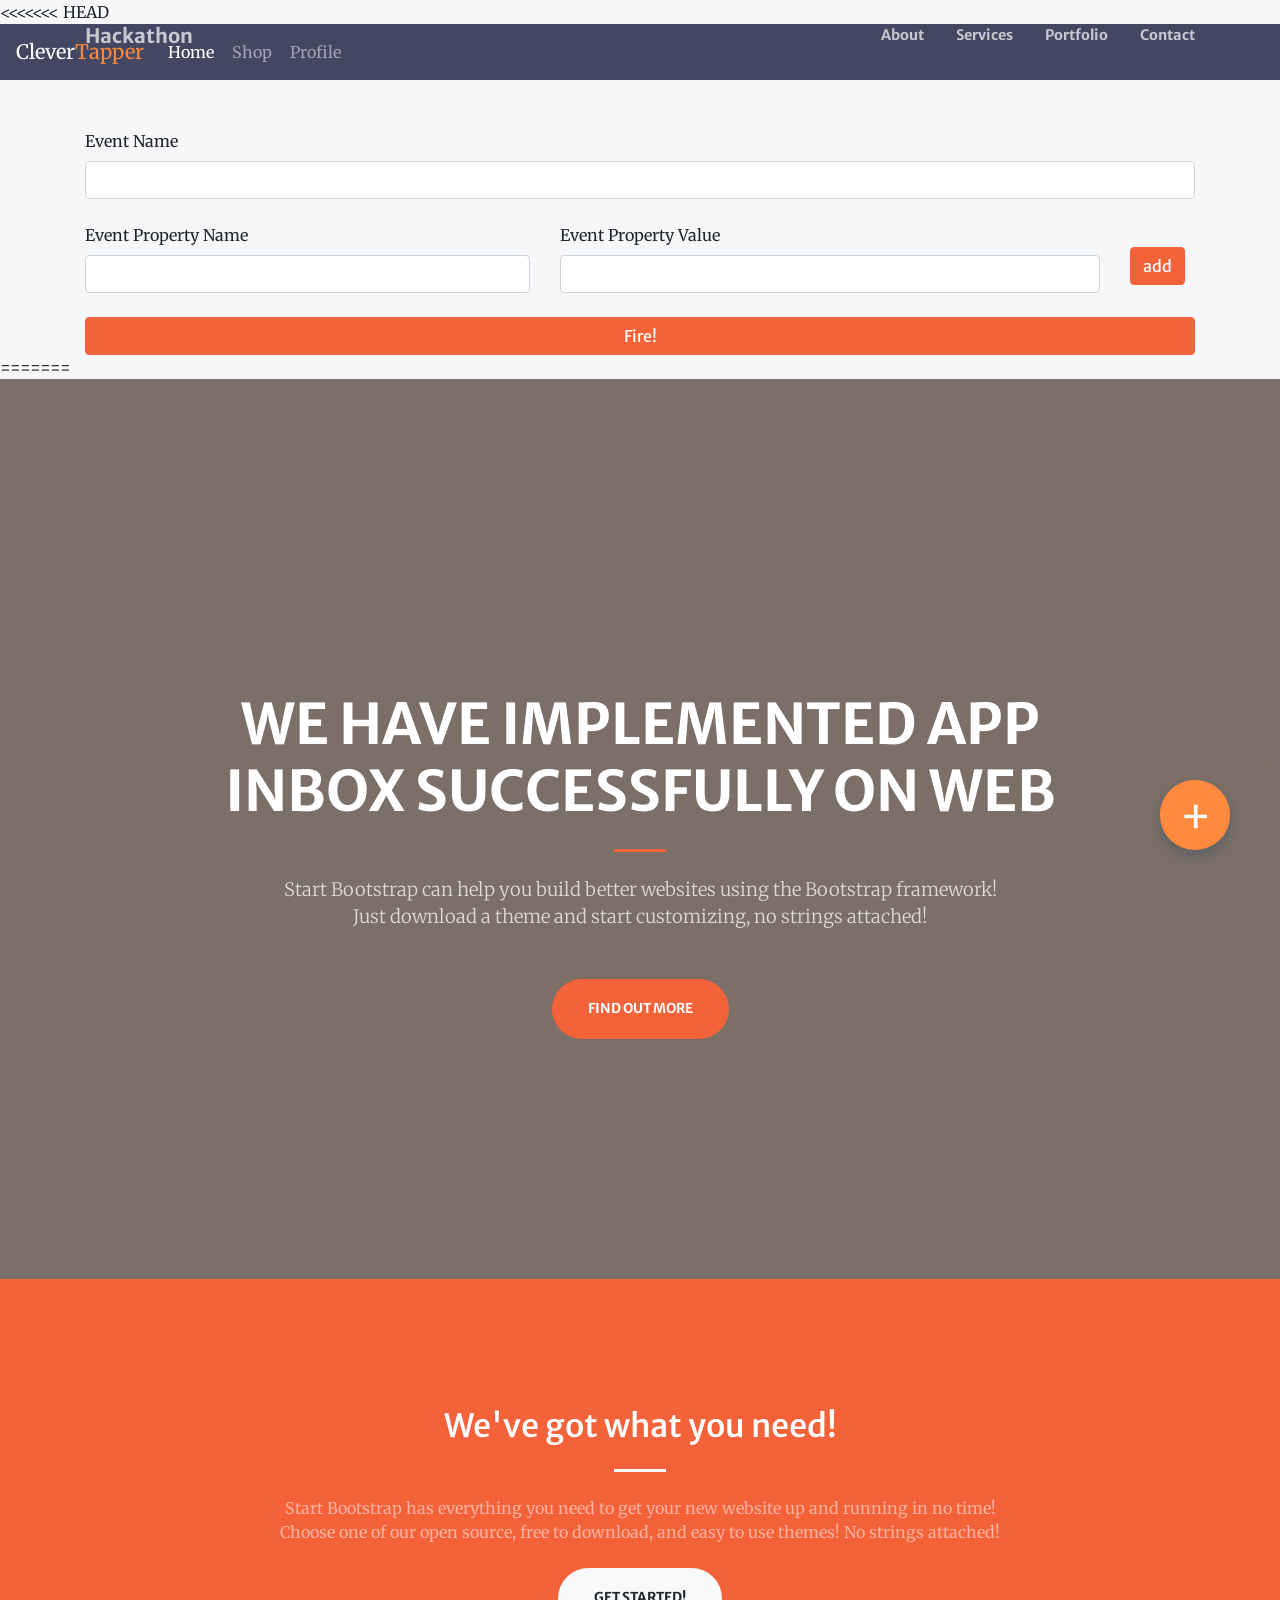
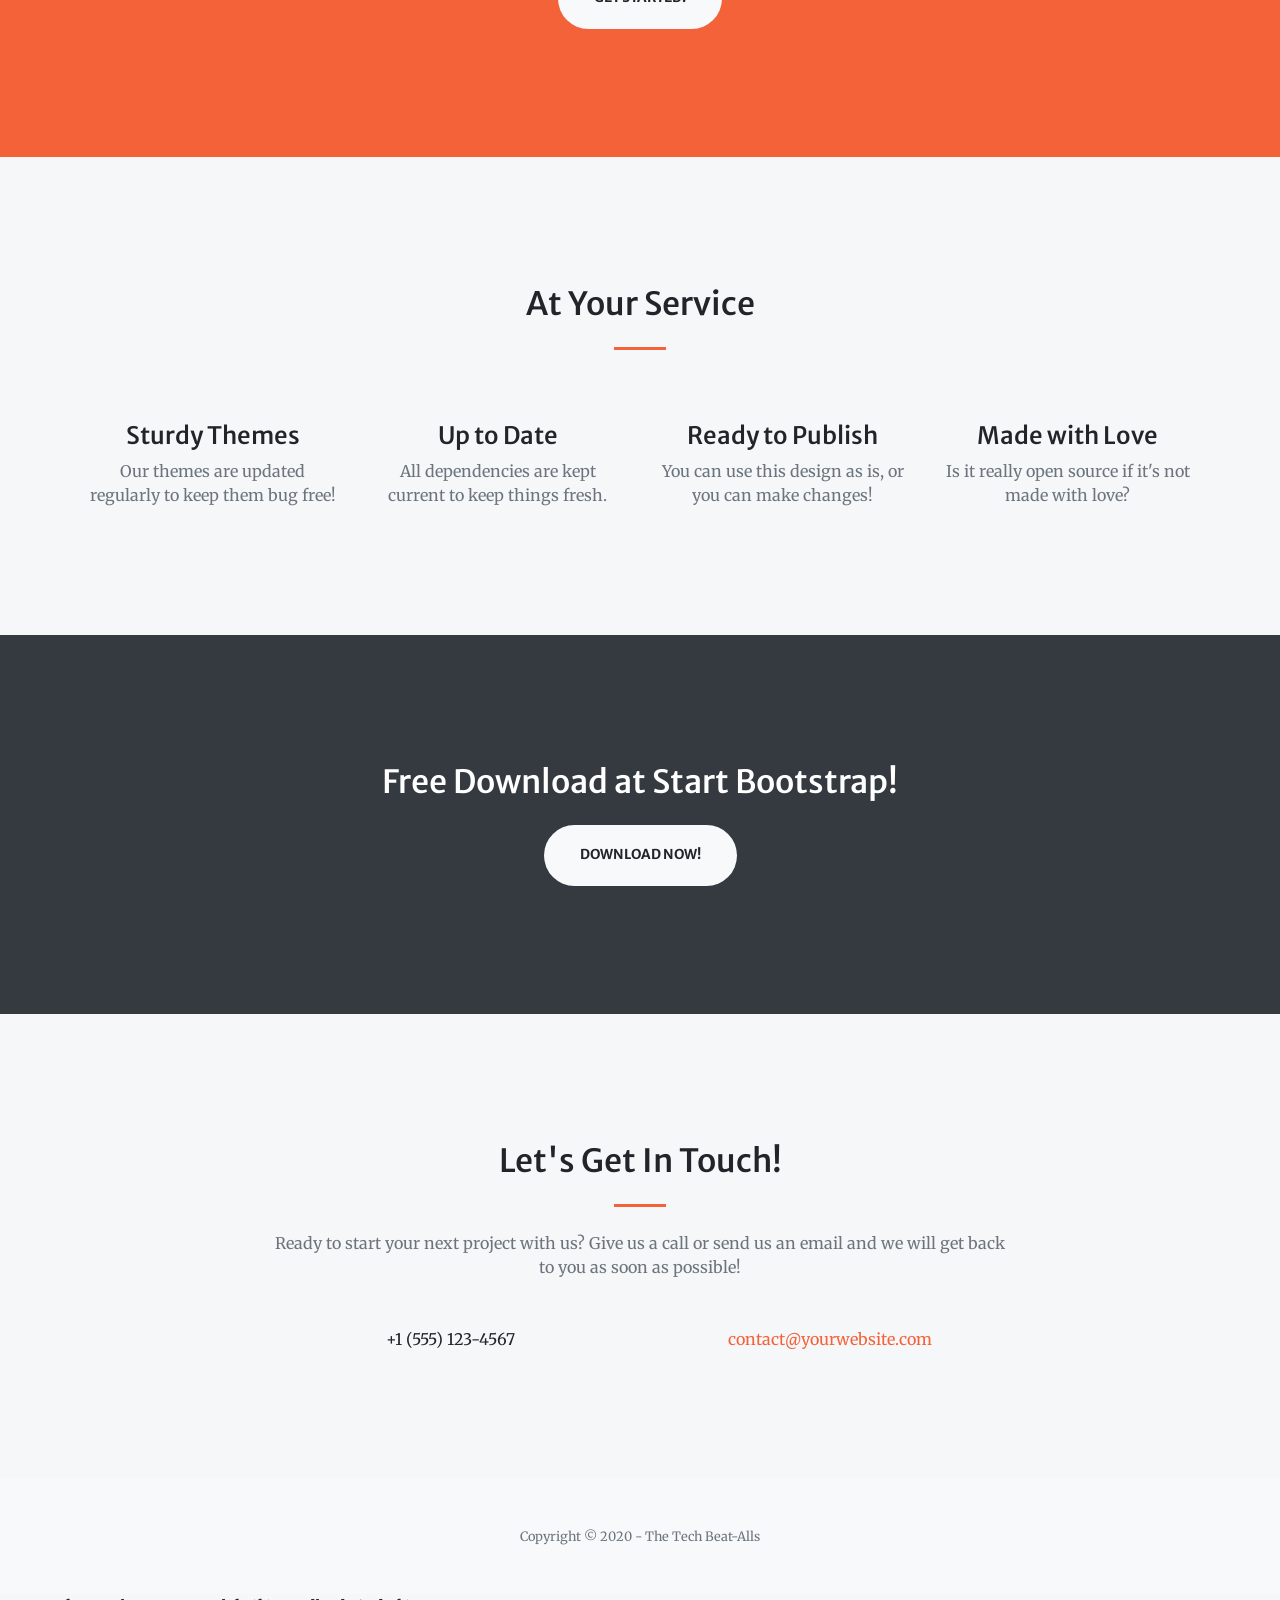
==== index.html @ 997455df "Merge branch 'master' of https://github.com/sharokhCT/CT-Web-App-Inbox-Hackathon # Conflicts: #	inde" ====
<<<<<<< HEAD
<html>
	<head>
		<title>CT-Web-App-Inbox-Hackathon</title>
		<link rel="shortcut icon" href="https://d35fo82fjcw0y8.cloudfront.net/2018/03/01014752/favicon.png?v=0">
		
		<!-- Required meta tags -->
		<meta charset="utf-8">
		<meta name="viewport" content="width=device-width, initial-scale=1, shrink-to-fit=no">

		<!-- Bootstrap -->
		<link rel="stylesheet" href="https://stackpath.bootstrapcdn.com/bootstrap/4.4.1/css/bootstrap.min.css" integrity="sha384-Vkoo8x4CGsO3+Hhxv8T/Q5PaXtkKtu6ug5TOeNV6gBiFeWPGFN9MuhOf23Q9Ifjh" crossorigin="anonymous">

		<!-- Custom CSS -->
		<link rel="stylesheet" href="web_inbox_style.css">

		<!-- CleverTap -->
		<script type="text/javascript">
			 var clevertap = {event:[], profile:[], account:[], onUserLogin:[], notifications:[], privacy:[]};
			// replace with the CLEVERTAP_ACCOUNT_ID with the actual ACCOUNT ID value from your Dashboard -> Settings page
			clevertap.account.push({"id": "TEST-846-KWR-455Z"});
			clevertap.privacy.push({optOut: false}); //set the flag to true, if the user of the device opts out of sharing their data
			clevertap.privacy.push({useIP: true}); //set the flag to true, if the user agrees to share their IP data
			(function () {
				 var wzrk = document.createElement('script');
				 wzrk.type = 'text/javascript';
				 wzrk.async = true;
				 wzrk.src = 'https://sharokhct.github.io/CT-Web-Integration/a.js';
				 var s = document.getElementsByTagName('script')[0];
				 s.parentNode.insertBefore(wzrk, s);
			})();
		</script>

		<script src="https://kit.fontawesome.com/eb0c139602.js" crossorigin="anonymous"></script>
		<script src="web_inbox.js" type="text/javascript"></script>
	</head>

	<body style="background-color: #f6f7f9; transition: background-color .5s;">
		<div id="mySidenav" class="sidenav">
	  		<a href="javascript:void(0)" class="closebtn" onclick="closeNav()">&times;</a>
			<ul class="nav nav-tabs" id="myTab" role="tablist">
		  		<li class="nav-item">
		    		<a class="nav-link active" id="all-tab" data-toggle="tab" href="#all" role="tab" aria-controls="all" aria-selected="true">All</a>
		  		</li>
		  		<li class="nav-item">
		    		<a class="nav-link" id="promotions-tab" data-toggle="tab" href="#promotions" role="tab" aria-controls="promotions" aria-selected="false">Promotions</a>
		  		</li>
		  		<li class="nav-item">
		    		<a class="nav-link" id="offers-tab" data-toggle="tab" href="#offers" role="tab" aria-controls="offers" aria-selected="false">Offers</a>
		  		</li>
			</ul>

			<div class="tab-content" id="myTabContent">
			  <div class="tab-pane fade show active" id="all" role="tabpanel" aria-labelledby="all-tab">
		  		<h1>All</h1>
			  </div>
			  <div class="tab-pane fade" id="promotions" role="tabpanel" aria-labelledby="profile-tab">
			  	<h1>Promotions</h1>
			  </div>
			  <div class="tab-pane fade" id="offers" role="tabpanel" aria-labelledby="offers-tab">
			  	<h1>Offers</h1>
			  </div>
			</div>
		</div>

		<nav class="navbar navbar-expand-lg navbar-dark" style="background-color: #434761 !important;">
			<a class="navbar-brand" href="#"><span style="color:white;">Clever</span><span style="color:#ff893c;">Tapper</span></a>
			<button class="navbar-toggler" type="button" data-toggle="collapse" data-target="#navbarTogglerDemo02" aria-controls="navbarTogglerDemo02" aria-expanded="false" aria-label="Toggle navigation">
				<span class="navbar-toggler-icon"></span>
			</button>
			
			<div class="collapse navbar-collapse" id="navbarTogglerDemo02">
				<ul class="navbar-nav mr-auto mt-2 mt-lg-0">
					<li class="nav-item active">
						<a class="nav-link" href="#">Home <span class="sr-only">(current)</span></a>
					</li>
					<li class="nav-item">
						<a class="nav-link" href="shop.html">Shop</a>
					</li>
					<li class="nav-item">
						<a class="nav-link" href="profile.html">Profile</a>
					</li>
				</ul>
				<div class="my-2 my-lg-0">
					<a href="https://clevertap.com" target="_blank" style="text-decoration: none; color: white;"><i class="fas fa-external-link-alt"></i></a>
				</div>
			</div>
		</nav>
		<div class="container" style="margin-top: 25px">
			<div id="message"></div>
			<div class="row">
				<div class="col-md-12 mt-4">
					<label for="eventName">Event Name</label>
					<input type="text" class="form-control" id="eventName">
				</div>
			</div>
				<div id="customEventProps">
					<div class="row" id="customEventProp0">
						<div class="col-md-5 mt-4">
							<label for="eventPropertyName">Event Property Name</label>
							<input type="text" class="form-control" id="eventPropertyName0">
						</div>
						<div class="col-md-6 mt-4">
							<label for="eventPropertyValue">Event Property Value</label>
							<input type="text" class="form-control" id="eventPropertyValue0">
						</div>
						<div class="col-md-1 mt-5">
							<button  class="btn btn-primary" onClick="addCustomEventProperty()">add</button>
						</div>
					</div>
					<script type="text/javascript">
						function addCustomEventProperty() {
							if(document.getElementById("eventPropertyName" + i).value == "" || document.getElementById("eventPropertyValue" + i).value == "") {
								document.getElementById("message").innerHTML = `
								<div class="alert alert-danger" role="alert">
									Please fill out the previous custom user property first!
								</div>
								`;
								return;
							}
							
							i++;
							document.getElementById("message").innerHTML = "";

							document.getElementById("customEventProps").innerHTML += `
							<div class="row" id="customEventProp` + i + `">
								<div class="col-md-5 mt-4">
									<label for="eventPropertyName">Event Property Name</label>
									<input type="text" class="form-control" id="eventPropertyName` + i + `">
								</div>
								<div class="col-md-6 mt-4">
									<label for="eventPropertyValue">Event Property Value</label>
									<input type="text" class="form-control" id="eventPropertyValue` + i + `">
								</div>
								<div class="col-md-1 mt-5">
									<button  class="btn btn-danger" onClick="removeEventProperty(` + i + `)">remove</button>
								</div>
							</div>
							`;
						}

						function removeEventProperty(index) {
							document.getElementById("customEventProp" + index).remove();
							i--;
						}
					</script>
				</div>
				<div class="row">
					<div class="col-md-12 mt-4">
						<button  class="btn btn-primary btn-block" onClick="fireEvent()">Fire!</button>
					</div>
				</div>

				<script type="text/javascript">
					function fireEvent() {
						var eventName = document.getElementById("eventName").value;
						var eventPropertyName = document.getElementById("eventPropertyName").value;
						var eventPropertyValue = document.getElementById("eventPropertyValue").value;

						var eventProps = {};
						eventProps[eventPropertyName] = eventPropertyValue;
						clevertap.event.push(eventName, eventProps);
					}
				</script>
		</div>

		<div class="fab" onclick="openNav()"> + </div>

		<script>
			function openNav() {
		  		document.getElementById("mySidenav").style.width = "500px";
	  			document.body.style.backgroundColor = "rgba(0,0,0,0.4)";
			}

			function closeNav() {
		  		document.getElementById("mySidenav").style.width = "0";
		  		document.body.style.backgroundColor = "#f6f7f9";
			}
		</script>

		<script src="https://code.jquery.com/jquery-3.4.1.slim.min.js" integrity="sha384-J6qa4849blE2+poT4WnyKhv5vZF5SrPo0iEjwBvKU7imGFAV0wwj1yYfoRSJoZ+n" crossorigin="anonymous"></script>
		<script src="https://cdn.jsdelivr.net/npm/popper.js@1.16.0/dist/umd/popper.min.js" integrity="sha384-Q6E9RHvbIyZFJoft+2mJbHaEWldlvI9IOYy5n3zV9zzTtmI3UksdQRVvoxMfooAo" crossorigin="anonymous"></script>
		<script src="https://stackpath.bootstrapcdn.com/bootstrap/4.4.1/js/bootstrap.min.js" integrity="sha384-wfSDF2E50Y2D1uUdj0O3uMBJnjuUD4Ih7YwaYd1iqfktj0Uod8GCExl3Og8ifwB6" crossorigin="anonymous"></script>
	</body>
<html>
=======
<!DOCTYPE html>
<html lang="en">
    <head>
        <meta charset="utf-8" />
        <meta name="viewport" content="width=device-width, initial-scale=1, shrink-to-fit=no" />
        <meta name="description" content="" />
        <meta name="author" content="" />
        <title>CT-Web-App-Inbox-Hackathon</title>
        <!-- Favicon-->
        <link rel="icon" type="image/x-icon" href="assets/img/favicon.ico" />
        <!-- Font Awesome icons (free version)-->
        <script src="https://use.fontawesome.com/releases/v5.13.0/js/all.js" crossorigin="anonymous"></script>
        <!-- Google fonts-->
        <link href="https://fonts.googleapis.com/css?family=Merriweather+Sans:400,700" rel="stylesheet" />
        <link href="https://fonts.googleapis.com/css?family=Merriweather:400,300,300italic,400italic,700,700italic" rel="stylesheet" type="text/css" />
        <!-- Third party plugin CSS-->
        <link href="https://cdnjs.cloudflare.com/ajax/libs/magnific-popup.js/1.1.0/magnific-popup.min.css" rel="stylesheet" />
        <!-- Core theme CSS (includes Bootstrap)-->
        <link href="css/styles.css" rel="stylesheet" />
    </head>
    <body id="page-top">
        <!-- App Inbox -->
        <div id="mySidenav" class="sidenav">
            <a href="javascript:void(0)" class="closebtn" onclick="closeNav()">&times;</a>
            <ul class="nav nav-tabs" id="myTab" role="tablist">
                <li class="nav-item">
                    <a class="nav-link active" id="all-tab" data-toggle="tab" href="#all" role="tab" aria-controls="all" aria-selected="true">All</a>
                </li>
                <li class="nav-item">
                    <a class="nav-link" id="promotions-tab" data-toggle="tab" href="#promotions" role="tab" aria-controls="promotions" aria-selected="false">Promotions</a>
                </li>
                <li class="nav-item">
                    <a class="nav-link" id="offers-tab" data-toggle="tab" href="#offers" role="tab" aria-controls="offers" aria-selected="false">Offers</a>
                </li>
            </ul>

            <div class="tab-content" id="myTabContent">
              <div class="tab-pane fade show active" id="all" role="tabpanel" aria-labelledby="all-tab">
                <h1>All</h1>
                <div class="card">
                    <img class="card-img-top" src="https://wallpapercave.com/wp/ppQthYS.jpg" alt="Card image cap">
                    <div class="card-body">
                        <h5 class="card-title">Card title</h5>
                        <p class="card-text">Some quick example text to build on the card title and make up the bulk of the card's content.</p>
                        <a href="#" class="btn btn-primary">Go somewhere</a>
                    </div>
                </div>
              </div>
              <div class="tab-pane fade" id="promotions" role="tabpanel" aria-labelledby="profile-tab">
                <h1>Promotions</h1>
              </div>
              <div class="tab-pane fade" id="offers" role="tabpanel" aria-labelledby="offers-tab">
                <h1>Offers</h1>
              </div>
            </div>
        </div>

        <!-- Navigation -->
        <nav class="navbar navbar-expand-lg navbar-light fixed-top py-3" id="mainNav">
            <div class="container">
                <a class="navbar-brand js-scroll-trigger" href="#page-top">Hackathon</a><button class="navbar-toggler navbar-toggler-right" type="button" data-toggle="collapse" data-target="#navbarResponsive" aria-controls="navbarResponsive" aria-expanded="false" aria-label="Toggle navigation"><span class="navbar-toggler-icon"></span></button>
                <div class="collapse navbar-collapse" id="navbarResponsive">
                    <ul class="navbar-nav ml-auto my-2 my-lg-0">
                        <li class="nav-item"><a class="nav-link js-scroll-trigger" href="#about">About</a></li>
                        <li class="nav-item"><a class="nav-link js-scroll-trigger" href="#services">Services</a></li>
                        <li class="nav-item"><a class="nav-link js-scroll-trigger" href="#portfolio">Portfolio</a></li>
                        <li class="nav-item"><a class="nav-link js-scroll-trigger" href="#contact">Contact</a></li>
                    </ul>
                </div>
            </div>
        </nav>
        <!-- Masthead -->
        <header class="masthead">
            <div class="container h-100">
                <div class="row h-100 align-items-center justify-content-center text-center">
                    <div class="col-lg-10 align-self-end">
                        <h1 class="text-uppercase text-white font-weight-bold">We Have Implemented App Inbox Successfully on Web</h1>
                        <hr class="divider my-4" />
                    </div>
                    <div class="col-lg-8 align-self-baseline">
                        <p class="text-white-75 font-weight-light mb-5">Start Bootstrap can help you build better websites using the Bootstrap framework! Just download a theme and start customizing, no strings attached!</p>
                        <a class="btn btn-primary btn-xl js-scroll-trigger" href="#about">Find Out More</a>
                    </div>
                </div>
            </div>
        </header>
        <!-- About-->
        <section class="page-section bg-primary" id="about">
            <div class="container">
                <div class="row justify-content-center">
                    <div class="col-lg-8 text-center">
                        <h2 class="text-white mt-0">We've got what you need!</h2>
                        <hr class="divider light my-4" />
                        <p class="text-white-50 mb-4">Start Bootstrap has everything you need to get your new website up and running in no time! Choose one of our open source, free to download, and easy to use themes! No strings attached!</p>
                        <a class="btn btn-light btn-xl js-scroll-trigger" href="#services">Get Started!</a>
                    </div>
                </div>
            </div>
        </section>
        <!-- Services-->
        <section class="page-section" id="services">
            <div class="container">
                <h2 class="text-center mt-0">At Your Service</h2>
                <hr class="divider my-4" />
                <div class="row">
                    <div class="col-lg-3 col-md-6 text-center">
                        <div class="mt-5">
                            <i class="fas fa-4x fa-gem text-primary mb-4"></i>
                            <h3 class="h4 mb-2">Sturdy Themes</h3>
                            <p class="text-muted mb-0">Our themes are updated regularly to keep them bug free!</p>
                        </div>
                    </div>
                    <div class="col-lg-3 col-md-6 text-center">
                        <div class="mt-5">
                            <i class="fas fa-4x fa-laptop-code text-primary mb-4"></i>
                            <h3 class="h4 mb-2">Up to Date</h3>
                            <p class="text-muted mb-0">All dependencies are kept current to keep things fresh.</p>
                        </div>
                    </div>
                    <div class="col-lg-3 col-md-6 text-center">
                        <div class="mt-5">
                            <i class="fas fa-4x fa-globe text-primary mb-4"></i>
                            <h3 class="h4 mb-2">Ready to Publish</h3>
                            <p class="text-muted mb-0">You can use this design as is, or you can make changes!</p>
                        </div>
                    </div>
                    <div class="col-lg-3 col-md-6 text-center">
                        <div class="mt-5">
                            <i class="fas fa-4x fa-heart text-primary mb-4"></i>
                            <h3 class="h4 mb-2">Made with Love</h3>
                            <p class="text-muted mb-0">Is it really open source if it's not made with love?</p>
                        </div>
                    </div>
                </div>
            </div>
        </section>
        <!-- Portfolio-->
        <section id="portfolio">
            <div class="container-fluid p-0">
                <div class="row no-gutters">
                    <div class="col-lg-4 col-sm-6">
                        <a class="portfolio-box" href="assets/img/portfolio/fullsize/1.jpg"
                            ><img class="img-fluid" src="assets/img/portfolio/thumbnails/1.jpg" alt="" />
                            <div class="portfolio-box-caption">
                                <div class="project-category text-white-50">Category</div>
                                <div class="project-name">Project Name</div>
                            </div></a
                        >
                    </div>
                    <div class="col-lg-4 col-sm-6">
                        <a class="portfolio-box" href="assets/img/portfolio/fullsize/2.jpg"
                            ><img class="img-fluid" src="assets/img/portfolio/thumbnails/2.jpg" alt="" />
                            <div class="portfolio-box-caption">
                                <div class="project-category text-white-50">Category</div>
                                <div class="project-name">Project Name</div>
                            </div></a
                        >
                    </div>
                    <div class="col-lg-4 col-sm-6">
                        <a class="portfolio-box" href="assets/img/portfolio/fullsize/3.jpg"
                            ><img class="img-fluid" src="assets/img/portfolio/thumbnails/3.jpg" alt="" />
                            <div class="portfolio-box-caption">
                                <div class="project-category text-white-50">Category</div>
                                <div class="project-name">Project Name</div>
                            </div></a
                        >
                    </div>
                    <div class="col-lg-4 col-sm-6">
                        <a class="portfolio-box" href="assets/img/portfolio/fullsize/4.jpg"
                            ><img class="img-fluid" src="assets/img/portfolio/thumbnails/4.jpg" alt="" />
                            <div class="portfolio-box-caption">
                                <div class="project-category text-white-50">Category</div>
                                <div class="project-name">Project Name</div>
                            </div></a
                        >
                    </div>
                    <div class="col-lg-4 col-sm-6">
                        <a class="portfolio-box" href="assets/img/portfolio/fullsize/5.jpg"
                            ><img class="img-fluid" src="assets/img/portfolio/thumbnails/5.jpg" alt="" />
                            <div class="portfolio-box-caption">
                                <div class="project-category text-white-50">Category</div>
                                <div class="project-name">Project Name</div>
                            </div></a
                        >
                    </div>
                    <div class="col-lg-4 col-sm-6">
                        <a class="portfolio-box" href="assets/img/portfolio/fullsize/6.jpg"
                            ><img class="img-fluid" src="assets/img/portfolio/thumbnails/6.jpg" alt="" />
                            <div class="portfolio-box-caption p-3">
                                <div class="project-category text-white-50">Category</div>
                                <div class="project-name">Project Name</div>
                            </div></a
                        >
                    </div>
                </div>
            </div>
        </section>
        <!-- Call to action-->
        <section class="page-section bg-dark text-white">
            <div class="container text-center">
                <h2 class="mb-4">Free Download at Start Bootstrap!</h2>
                <a class="btn btn-light btn-xl" href="https://startbootstrap.com/themes/creative/">Download Now!</a>
            </div>
        </section>
        <!-- Contact-->
        <section class="page-section" id="contact">
            <div class="container">
                <div class="row justify-content-center">
                    <div class="col-lg-8 text-center">
                        <h2 class="mt-0">Let's Get In Touch!</h2>
                        <hr class="divider my-4" />
                        <p class="text-muted mb-5">Ready to start your next project with us? Give us a call or send us an email and we will get back to you as soon as possible!</p>
                    </div>
                </div>
                <div class="row">
                    <div class="col-lg-4 ml-auto text-center mb-5 mb-lg-0">
                        <i class="fas fa-phone fa-3x mb-3 text-muted"></i>
                        <div>+1 (555) 123-4567</div>
                    </div>
                    <div class="col-lg-4 mr-auto text-center">
                        <i class="fas fa-envelope fa-3x mb-3 text-muted"></i
                        ><!-- Make sure to change the email address in BOTH the anchor text and the link target below!--><a class="d-block" href="mailto:contact@yourwebsite.com">contact@yourwebsite.com</a>
                    </div>
                </div>
            </div>
        </section>
        <!-- Footer-->
        <footer class="bg-light py-5">
            <div class="container"><div class="small text-center text-muted">Copyright © 2020 - The Tech Beat-Alls</div></div>
        </footer>

        <!-- FAB Icon -->
        <div class="appInboxFAB" onclick="openNav()"> + </div>

        <!-- Bootstrap core JS-->
        <script src="https://cdnjs.cloudflare.com/ajax/libs/jquery/3.4.1/jquery.min.js"></script>
        <script src="https://stackpath.bootstrapcdn.com/bootstrap/4.4.1/js/bootstrap.bundle.min.js"></script>
        <!-- Third party plugin JS-->
        <script src="https://cdnjs.cloudflare.com/ajax/libs/jquery-easing/1.4.1/jquery.easing.min.js"></script>
        <script src="https://cdnjs.cloudflare.com/ajax/libs/magnific-popup.js/1.1.0/jquery.magnific-popup.min.js"></script>
        <!-- Core theme JS-->
        <script src="js/scripts.js"></script>
    </body>
</html>
>>>>>>> fe19030b7ea171e0ca9bf85f50ec8db9dc64d8f5
---- web_inbox_style.css ----
.sidenav {
    height: 100%;
    width: 0;
    position: fixed;
    z-index: 1;
    top: 0;
    right: 0;
    background-color: #FFF;
    overflow-x: hidden;
    transition: 0.5s;
    padding-top: 60px;
}

.sidenav a {
  padding: 8px 8px 8px 32px;
  text-decoration: none;
   font-size: 25px;
   color: #818181;
   display: block;
   transition: 0.3s;
}

.sidenav a:hover {
color: #f1f1f1;
}

.sidenav .closebtn {
position: absolute;
top: 0;
right: 25px;
font-size: 36px;
margin-left: 50px;
}

.tab-pane {
  padding: 25px;
}

.fab {
  width: 70px;
     height: 70px;
     background-color: #ff893c;
     border-radius: 50%;
     box-shadow: 0 6px 10px 0 #666;
     transition: all 0.1s ease-in-out;
     font-size: 50px;
     color: white;
     text-align: center;
     line-height: 70px;
     position: fixed;
     right: 50px;
     bottom: 50px;
}

.fab:hover {
     box-shadow: 0 6px 14px 0 #666;
     transform: scale(1.05);
}

@media screen and (max-height: 450px) {
.sidenav {padding-top: 15px;}
.sidenav a {font-size: 18px;}
}
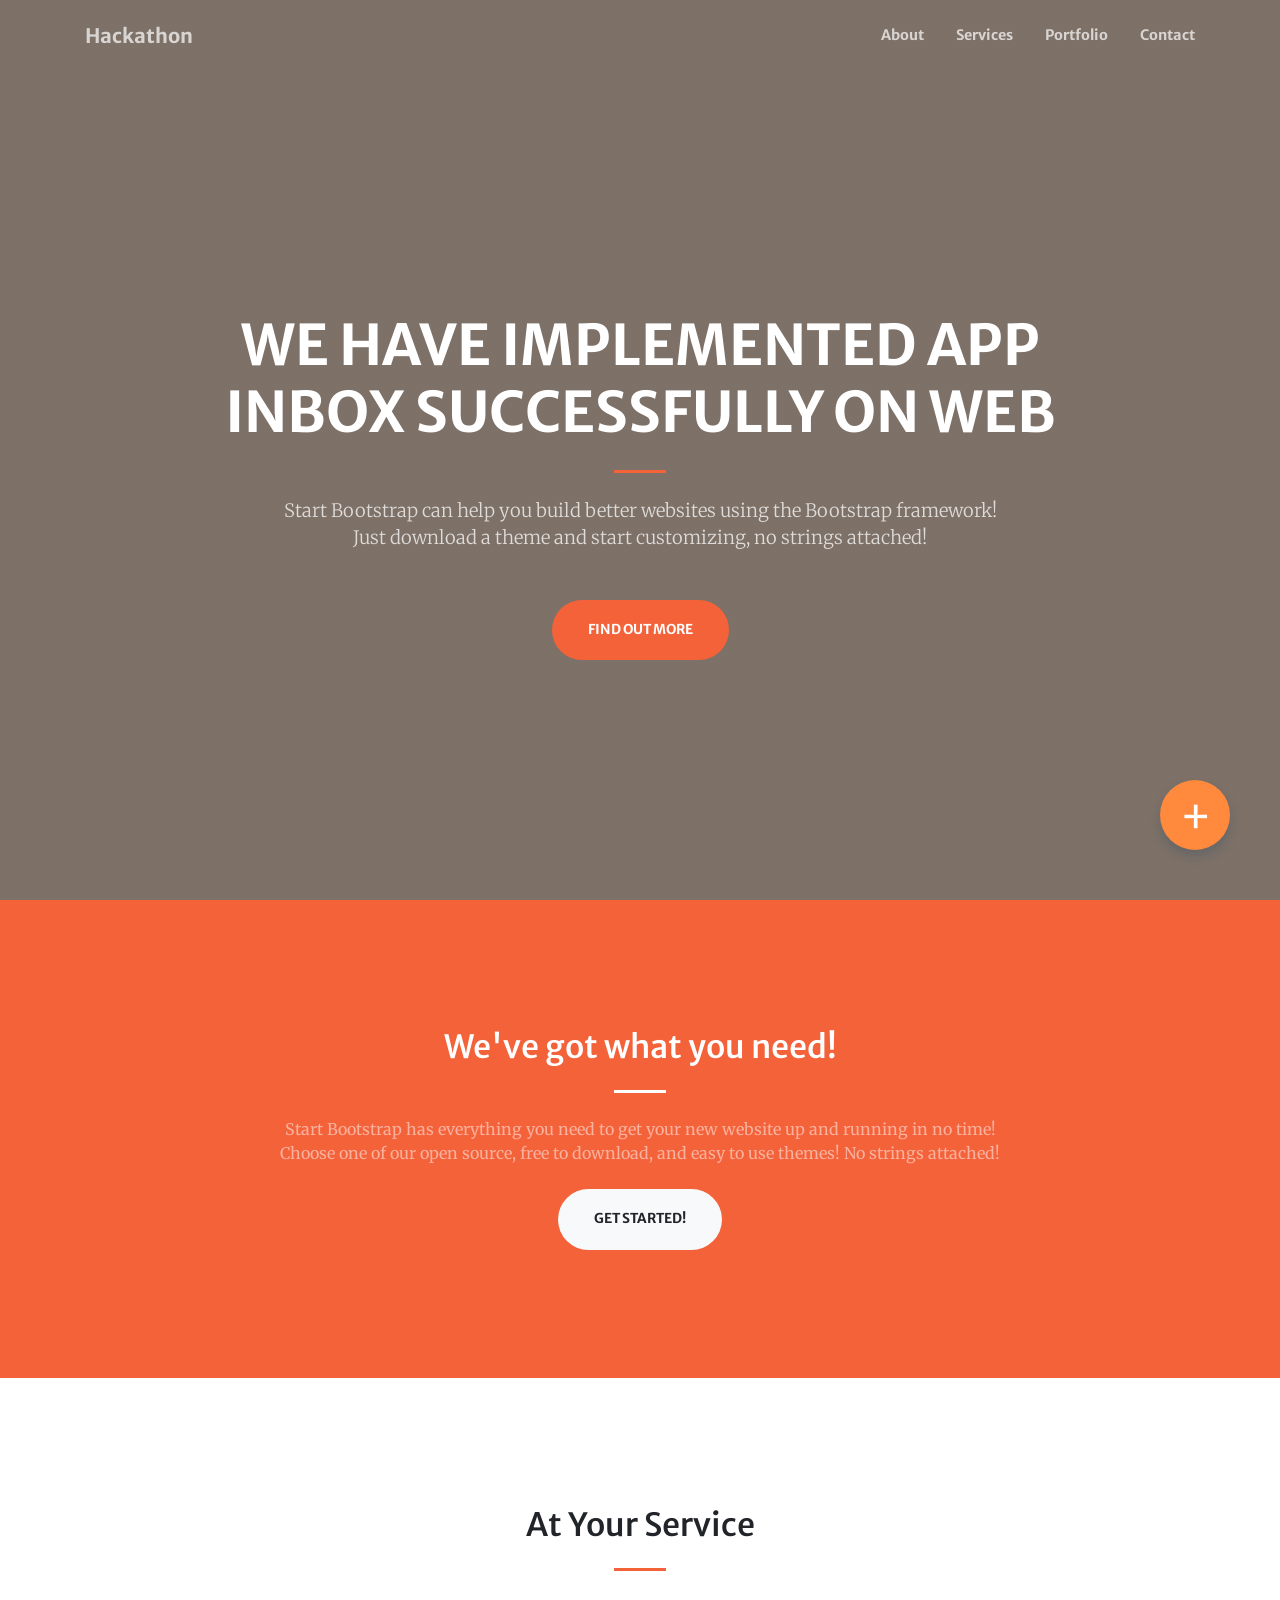
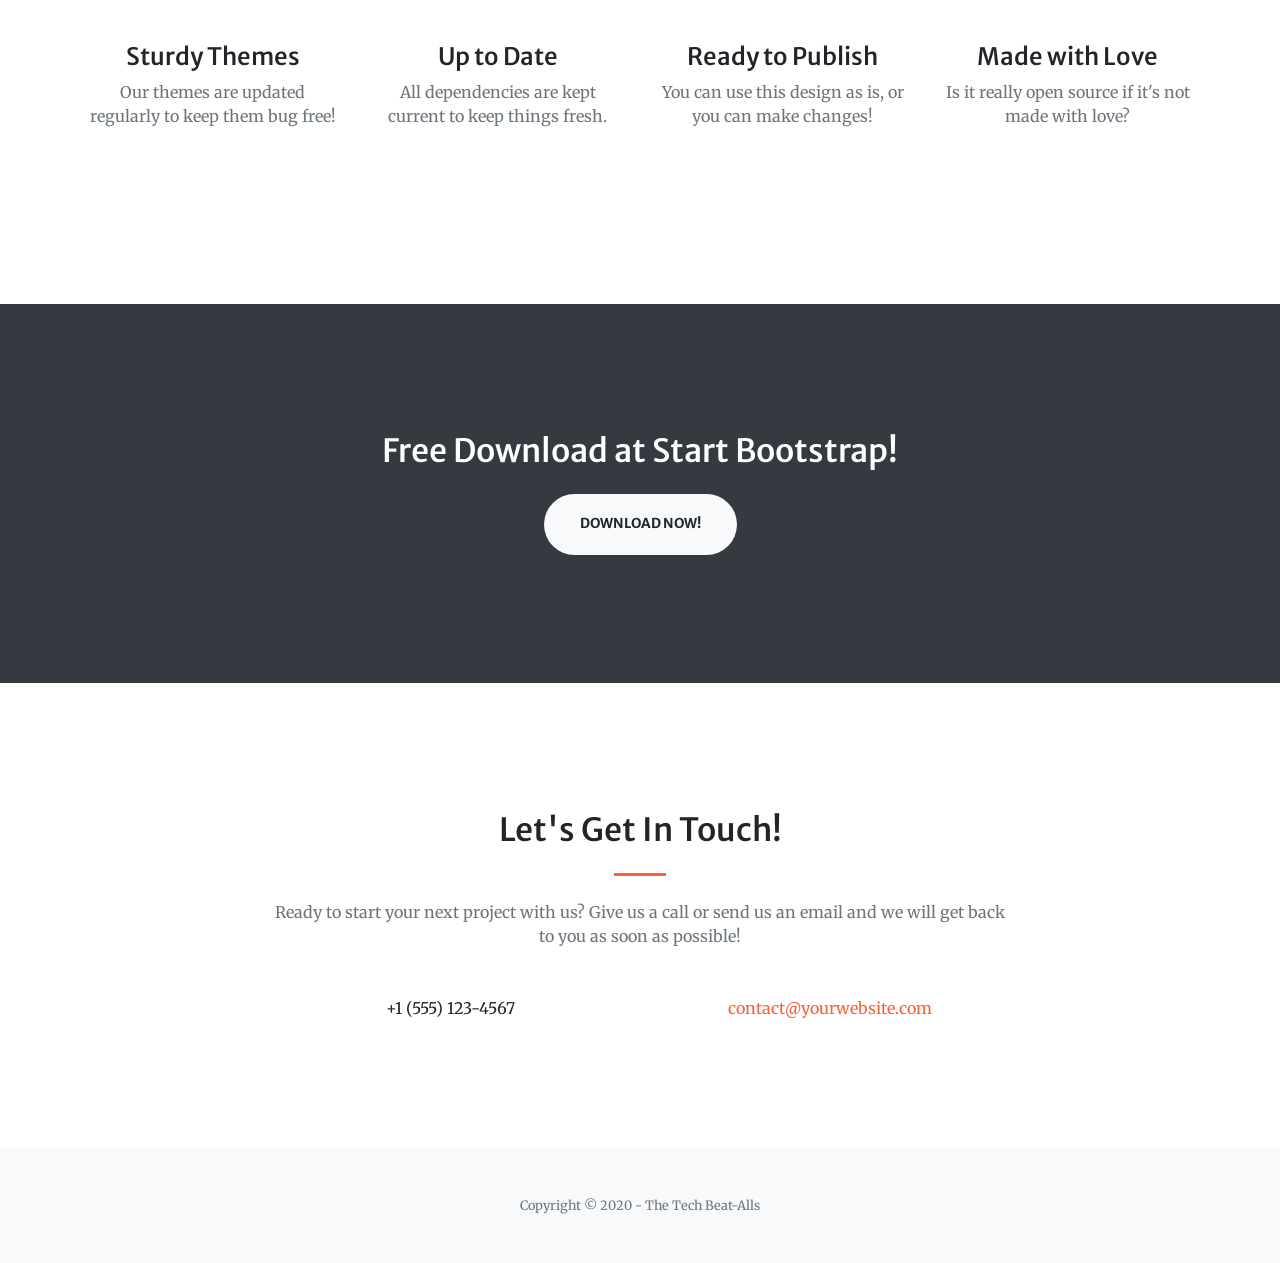
==== commit 14725085: "Add files via upload" ====
--- a/index.html
+++ b/index.html
@@ -1,189 +1,3 @@
-<<<<<<< HEAD
-<html>
-	<head>
-		<title>CT-Web-App-Inbox-Hackathon</title>
-		<link rel="shortcut icon" href="https://d35fo82fjcw0y8.cloudfront.net/2018/03/01014752/favicon.png?v=0">
-		
-		<!-- Required meta tags -->
-		<meta charset="utf-8">
-		<meta name="viewport" content="width=device-width, initial-scale=1, shrink-to-fit=no">
-
-		<!-- Bootstrap -->
-		<link rel="stylesheet" href="https://stackpath.bootstrapcdn.com/bootstrap/4.4.1/css/bootstrap.min.css" integrity="sha384-Vkoo8x4CGsO3+Hhxv8T/Q5PaXtkKtu6ug5TOeNV6gBiFeWPGFN9MuhOf23Q9Ifjh" crossorigin="anonymous">
-
-		<!-- Custom CSS -->
-		<link rel="stylesheet" href="web_inbox_style.css">
-
-		<!-- CleverTap -->
-		<script type="text/javascript">
-			 var clevertap = {event:[], profile:[], account:[], onUserLogin:[], notifications:[], privacy:[]};
-			// replace with the CLEVERTAP_ACCOUNT_ID with the actual ACCOUNT ID value from your Dashboard -> Settings page
-			clevertap.account.push({"id": "TEST-846-KWR-455Z"});
-			clevertap.privacy.push({optOut: false}); //set the flag to true, if the user of the device opts out of sharing their data
-			clevertap.privacy.push({useIP: true}); //set the flag to true, if the user agrees to share their IP data
-			(function () {
-				 var wzrk = document.createElement('script');
-				 wzrk.type = 'text/javascript';
-				 wzrk.async = true;
-				 wzrk.src = 'https://sharokhct.github.io/CT-Web-Integration/a.js';
-				 var s = document.getElementsByTagName('script')[0];
-				 s.parentNode.insertBefore(wzrk, s);
-			})();
-		</script>
-
-		<script src="https://kit.fontawesome.com/eb0c139602.js" crossorigin="anonymous"></script>
-		<script src="web_inbox.js" type="text/javascript"></script>
-	</head>
-
-	<body style="background-color: #f6f7f9; transition: background-color .5s;">
-		<div id="mySidenav" class="sidenav">
-	  		<a href="javascript:void(0)" class="closebtn" onclick="closeNav()">&times;</a>
-			<ul class="nav nav-tabs" id="myTab" role="tablist">
-		  		<li class="nav-item">
-		    		<a class="nav-link active" id="all-tab" data-toggle="tab" href="#all" role="tab" aria-controls="all" aria-selected="true">All</a>
-		  		</li>
-		  		<li class="nav-item">
-		    		<a class="nav-link" id="promotions-tab" data-toggle="tab" href="#promotions" role="tab" aria-controls="promotions" aria-selected="false">Promotions</a>
-		  		</li>
-		  		<li class="nav-item">
-		    		<a class="nav-link" id="offers-tab" data-toggle="tab" href="#offers" role="tab" aria-controls="offers" aria-selected="false">Offers</a>
-		  		</li>
-			</ul>
-
-			<div class="tab-content" id="myTabContent">
-			  <div class="tab-pane fade show active" id="all" role="tabpanel" aria-labelledby="all-tab">
-		  		<h1>All</h1>
-			  </div>
-			  <div class="tab-pane fade" id="promotions" role="tabpanel" aria-labelledby="profile-tab">
-			  	<h1>Promotions</h1>
-			  </div>
-			  <div class="tab-pane fade" id="offers" role="tabpanel" aria-labelledby="offers-tab">
-			  	<h1>Offers</h1>
-			  </div>
-			</div>
-		</div>
-
-		<nav class="navbar navbar-expand-lg navbar-dark" style="background-color: #434761 !important;">
-			<a class="navbar-brand" href="#"><span style="color:white;">Clever</span><span style="color:#ff893c;">Tapper</span></a>
-			<button class="navbar-toggler" type="button" data-toggle="collapse" data-target="#navbarTogglerDemo02" aria-controls="navbarTogglerDemo02" aria-expanded="false" aria-label="Toggle navigation">
-				<span class="navbar-toggler-icon"></span>
-			</button>
-			
-			<div class="collapse navbar-collapse" id="navbarTogglerDemo02">
-				<ul class="navbar-nav mr-auto mt-2 mt-lg-0">
-					<li class="nav-item active">
-						<a class="nav-link" href="#">Home <span class="sr-only">(current)</span></a>
-					</li>
-					<li class="nav-item">
-						<a class="nav-link" href="shop.html">Shop</a>
-					</li>
-					<li class="nav-item">
-						<a class="nav-link" href="profile.html">Profile</a>
-					</li>
-				</ul>
-				<div class="my-2 my-lg-0">
-					<a href="https://clevertap.com" target="_blank" style="text-decoration: none; color: white;"><i class="fas fa-external-link-alt"></i></a>
-				</div>
-			</div>
-		</nav>
-		<div class="container" style="margin-top: 25px">
-			<div id="message"></div>
-			<div class="row">
-				<div class="col-md-12 mt-4">
-					<label for="eventName">Event Name</label>
-					<input type="text" class="form-control" id="eventName">
-				</div>
-			</div>
-				<div id="customEventProps">
-					<div class="row" id="customEventProp0">
-						<div class="col-md-5 mt-4">
-							<label for="eventPropertyName">Event Property Name</label>
-							<input type="text" class="form-control" id="eventPropertyName0">
-						</div>
-						<div class="col-md-6 mt-4">
-							<label for="eventPropertyValue">Event Property Value</label>
-							<input type="text" class="form-control" id="eventPropertyValue0">
-						</div>
-						<div class="col-md-1 mt-5">
-							<button  class="btn btn-primary" onClick="addCustomEventProperty()">add</button>
-						</div>
-					</div>
-					<script type="text/javascript">
-						function addCustomEventProperty() {
-							if(document.getElementById("eventPropertyName" + i).value == "" || document.getElementById("eventPropertyValue" + i).value == "") {
-								document.getElementById("message").innerHTML = `
-								<div class="alert alert-danger" role="alert">
-									Please fill out the previous custom user property first!
-								</div>
-								`;
-								return;
-							}
-							
-							i++;
-							document.getElementById("message").innerHTML = "";
-
-							document.getElementById("customEventProps").innerHTML += `
-							<div class="row" id="customEventProp` + i + `">
-								<div class="col-md-5 mt-4">
-									<label for="eventPropertyName">Event Property Name</label>
-									<input type="text" class="form-control" id="eventPropertyName` + i + `">
-								</div>
-								<div class="col-md-6 mt-4">
-									<label for="eventPropertyValue">Event Property Value</label>
-									<input type="text" class="form-control" id="eventPropertyValue` + i + `">
-								</div>
-								<div class="col-md-1 mt-5">
-									<button  class="btn btn-danger" onClick="removeEventProperty(` + i + `)">remove</button>
-								</div>
-							</div>
-							`;
-						}
-
-						function removeEventProperty(index) {
-							document.getElementById("customEventProp" + index).remove();
-							i--;
-						}
-					</script>
-				</div>
-				<div class="row">
-					<div class="col-md-12 mt-4">
-						<button  class="btn btn-primary btn-block" onClick="fireEvent()">Fire!</button>
-					</div>
-				</div>
-
-				<script type="text/javascript">
-					function fireEvent() {
-						var eventName = document.getElementById("eventName").value;
-						var eventPropertyName = document.getElementById("eventPropertyName").value;
-						var eventPropertyValue = document.getElementById("eventPropertyValue").value;
-
-						var eventProps = {};
-						eventProps[eventPropertyName] = eventPropertyValue;
-						clevertap.event.push(eventName, eventProps);
-					}
-				</script>
-		</div>
-
-		<div class="fab" onclick="openNav()"> + </div>
-
-		<script>
-			function openNav() {
-		  		document.getElementById("mySidenav").style.width = "500px";
-	  			document.body.style.backgroundColor = "rgba(0,0,0,0.4)";
-			}
-
-			function closeNav() {
-		  		document.getElementById("mySidenav").style.width = "0";
-		  		document.body.style.backgroundColor = "#f6f7f9";
-			}
-		</script>
-
-		<script src="https://code.jquery.com/jquery-3.4.1.slim.min.js" integrity="sha384-J6qa4849blE2+poT4WnyKhv5vZF5SrPo0iEjwBvKU7imGFAV0wwj1yYfoRSJoZ+n" crossorigin="anonymous"></script>
-		<script src="https://cdn.jsdelivr.net/npm/popper.js@1.16.0/dist/umd/popper.min.js" integrity="sha384-Q6E9RHvbIyZFJoft+2mJbHaEWldlvI9IOYy5n3zV9zzTtmI3UksdQRVvoxMfooAo" crossorigin="anonymous"></script>
-		<script src="https://stackpath.bootstrapcdn.com/bootstrap/4.4.1/js/bootstrap.min.js" integrity="sha384-wfSDF2E50Y2D1uUdj0O3uMBJnjuUD4Ih7YwaYd1iqfktj0Uod8GCExl3Og8ifwB6" crossorigin="anonymous"></script>
-	</body>
-<html>
-=======
 <!DOCTYPE html>
 <html lang="en">
     <head>
@@ -223,6 +37,7 @@
             <div class="tab-content" id="myTabContent">
               <div class="tab-pane fade show active" id="all" role="tabpanel" aria-labelledby="all-tab">
                 <h1>All</h1>
+
                 <div class="card">
                     <img class="card-img-top" src="https://wallpapercave.com/wp/ppQthYS.jpg" alt="Card image cap">
                     <div class="card-body">
@@ -231,6 +46,16 @@
                         <a href="#" class="btn btn-primary">Go somewhere</a>
                     </div>
                 </div>
+
+                <div class="card">
+                    <img class="card-img-top" src="https://wallpapercave.com/wp/ppQthYS.jpg" alt="Card image cap">
+                    <div class="card-body">
+                        <h5 class="card-title">Card title</h5>
+                        <p class="card-text">Some quick example text to build on the card title and make up the bulk of the card's content.</p>
+                        <a href="#" class="btn btn-primary">Go somewhere</a>
+                    </div>
+                </div>
+
               </div>
               <div class="tab-pane fade" id="promotions" role="tabpanel" aria-labelledby="profile-tab">
                 <h1>Promotions</h1>
@@ -428,4 +253,3 @@
         <script src="js/scripts.js"></script>
     </body>
 </html>
->>>>>>> fe19030b7ea171e0ca9bf85f50ec8db9dc64d8f5
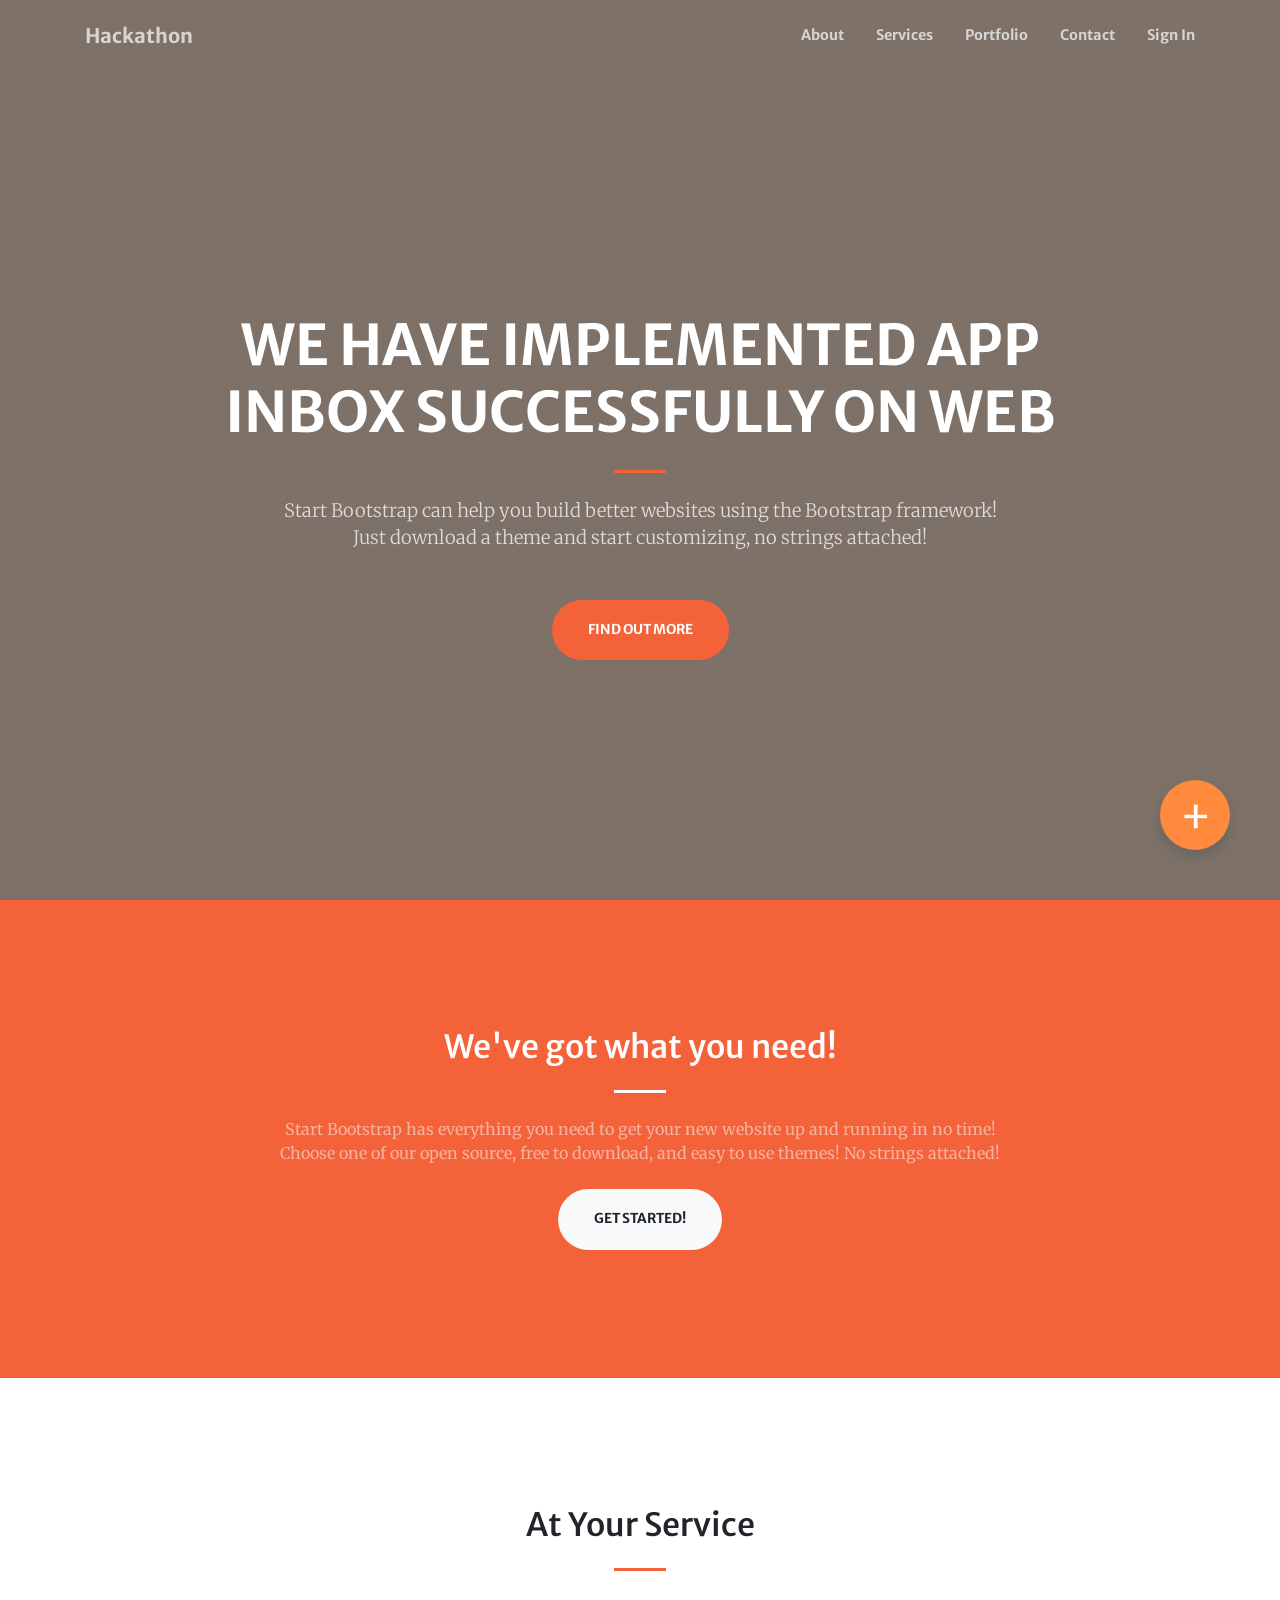
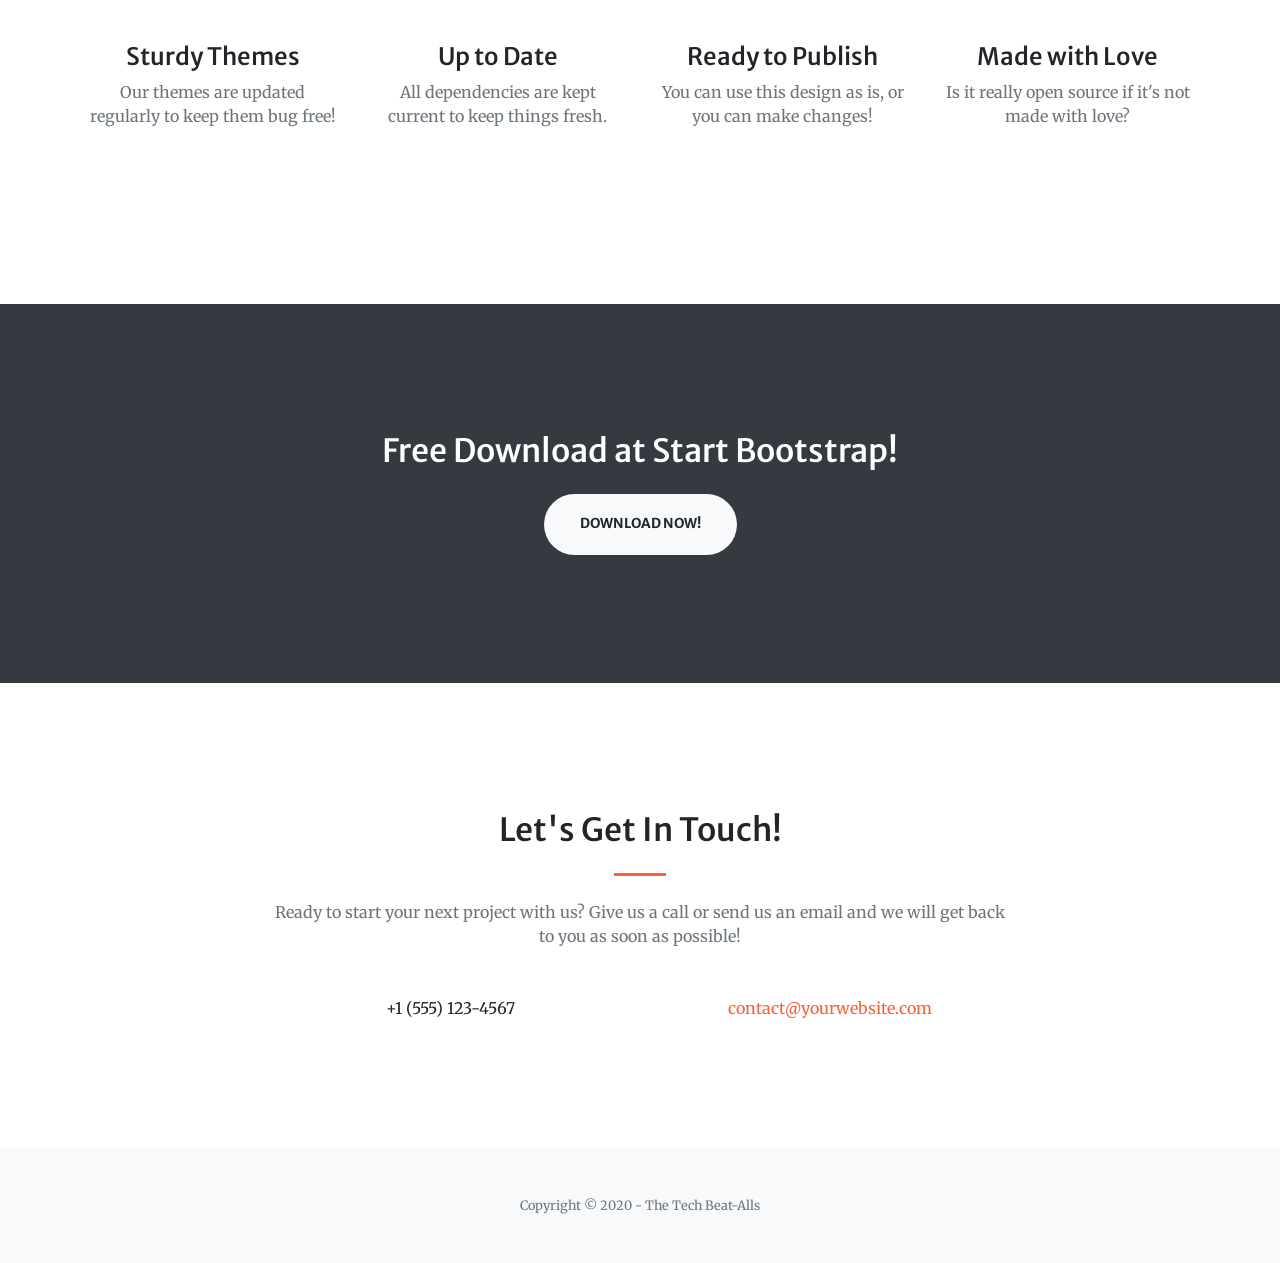
==== commit c890fcb5: "Add files via upload" ====
--- a/index.html
+++ b/index.html
@@ -76,6 +76,7 @@
                         <li class="nav-item"><a class="nav-link js-scroll-trigger" href="#services">Services</a></li>
                         <li class="nav-item"><a class="nav-link js-scroll-trigger" href="#portfolio">Portfolio</a></li>
                         <li class="nav-item"><a class="nav-link js-scroll-trigger" href="#contact">Contact</a></li>
+                        <li class="nav-item"><a class="nav-link js-scroll-trigger" onclick="signIn()">Sign In</a></li>
                     </ul>
                 </div>
             </div>
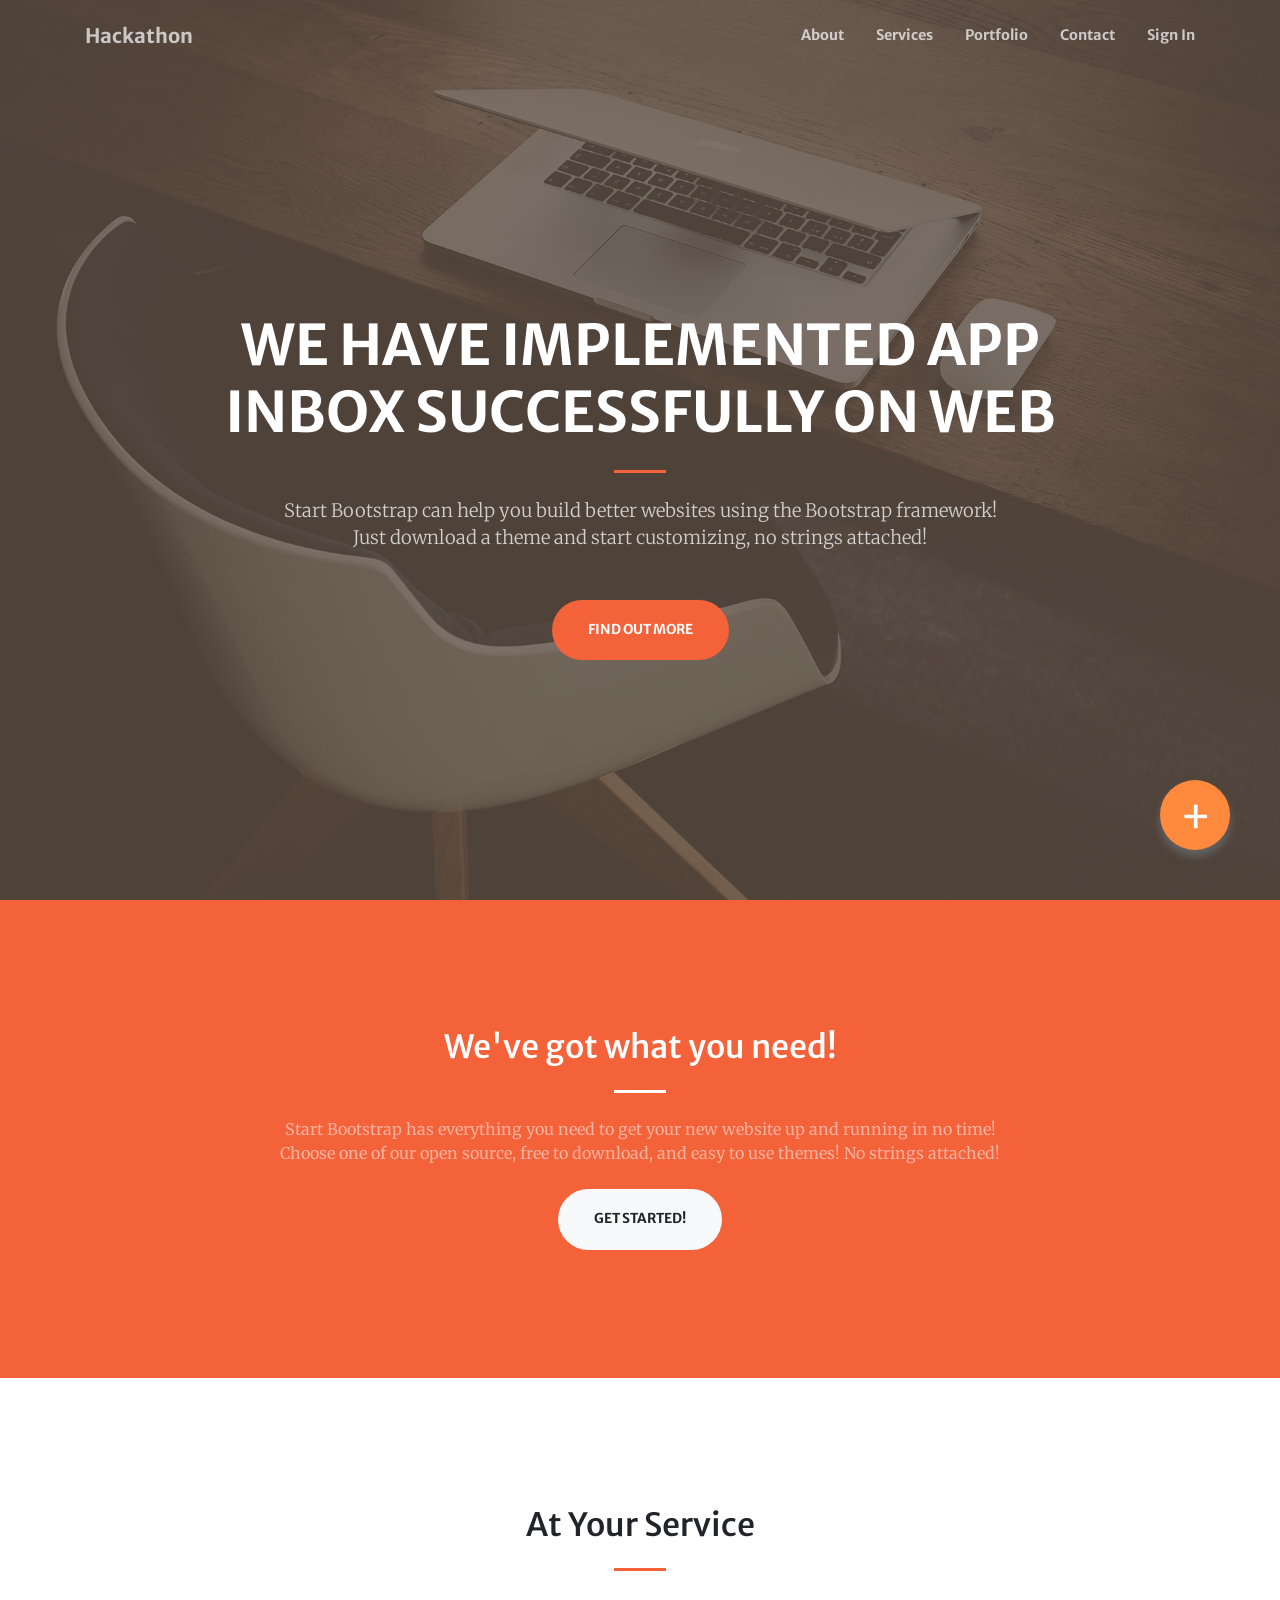
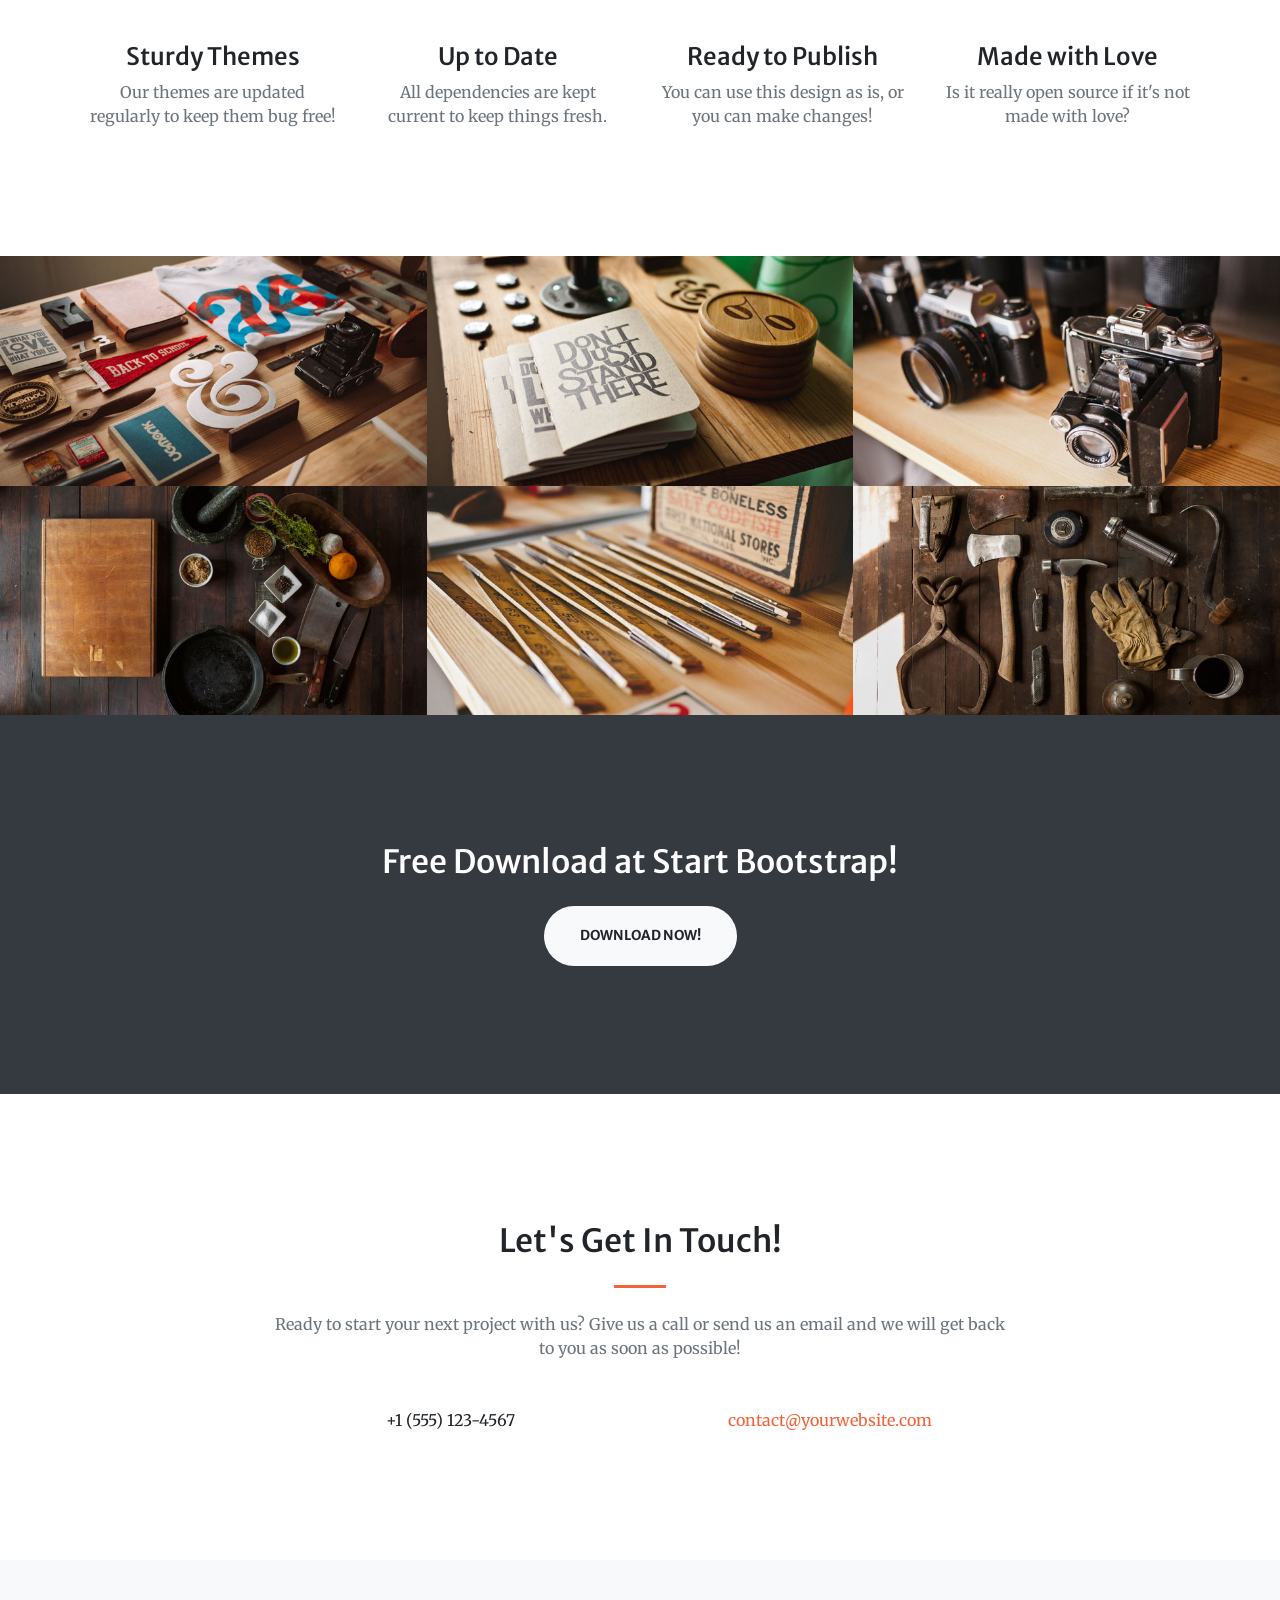
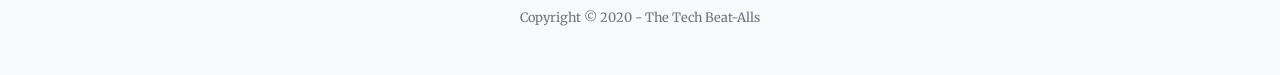
==== commit 570964d1: "Project cleansing and CSS optimization" ====
--- a/index.html
+++ b/index.html
@@ -16,7 +16,8 @@
         <!-- Third party plugin CSS-->
         <link href="https://cdnjs.cloudflare.com/ajax/libs/magnific-popup.js/1.1.0/magnific-popup.min.css" rel="stylesheet" />
         <!-- Core theme CSS (includes Bootstrap)-->
-        <link href="css/styles.css" rel="stylesheet" />
+		<link href="css/styles.css" rel="stylesheet" />
+		<link href="css/web_inbox_style.css" rel="stylesheet" />
     </head>
     <body id="page-top">
         <!-- App Inbox -->
@@ -36,7 +37,7 @@
 
             <div class="tab-content" id="myTabContent">
               <div class="tab-pane fade show active" id="all" role="tabpanel" aria-labelledby="all-tab">
-                <h1>All</h1>
+                <!-- <h1>All</h1> -->
 
                 <div class="card">
                     <img class="card-img-top" src="https://wallpapercave.com/wp/ppQthYS.jpg" alt="Card image cap">
@@ -47,21 +48,21 @@
                     </div>
                 </div>
 
-                <div class="card">
+                <!-- <div class="card">
                     <img class="card-img-top" src="https://wallpapercave.com/wp/ppQthYS.jpg" alt="Card image cap">
                     <div class="card-body">
                         <h5 class="card-title">Card title</h5>
                         <p class="card-text">Some quick example text to build on the card title and make up the bulk of the card's content.</p>
                         <a href="#" class="btn btn-primary">Go somewhere</a>
                     </div>
-                </div>
+                </div> -->
 
               </div>
               <div class="tab-pane fade" id="promotions" role="tabpanel" aria-labelledby="profile-tab">
-                <h1>Promotions</h1>
+                <!-- <h1>Promotions</h1> -->
               </div>
               <div class="tab-pane fade" id="offers" role="tabpanel" aria-labelledby="offers-tab">
-                <h1>Offers</h1>
+                <!-- <h1>Offers</h1> -->
               </div>
             </div>
         </div>
@@ -76,11 +77,36 @@
                         <li class="nav-item"><a class="nav-link js-scroll-trigger" href="#services">Services</a></li>
                         <li class="nav-item"><a class="nav-link js-scroll-trigger" href="#portfolio">Portfolio</a></li>
                         <li class="nav-item"><a class="nav-link js-scroll-trigger" href="#contact">Contact</a></li>
-                        <li class="nav-item"><a class="nav-link js-scroll-trigger" onclick="signIn()">Sign In</a></li>
+                        <li class="nav-item"><a class="nav-link js-scroll-trigger" data-toggle="modal" data-target="#loginModal">Sign In</a></li>
                     </ul>
                 </div>
             </div>
         </nav>
+
+        <!-- Sign-In Modal -->
+        <div class="modal" tabindex="-1" role="dialog" id="loginModal">
+            <div class="modal-dialog" role="document">
+                <div class="modal-content">
+                    <div class="modal-header">
+                        <h5 class="modal-title">Sign-In Register</h5>
+                        <button type="button" class="close" data-dismiss="modal" aria-label="Close">
+                            <span aria-hidden="true">&times;</span>
+                        </button>
+                    </div>
+                    <div class="modal-body">
+                        <h5>Email</h5>
+                        <input type="email" class="form-control" id="email">
+                        <br />
+                        <h5>Password</h5>
+                        <input type="password" class="form-control" id="password">
+                    </div>
+                    <div class="modal-footer">
+                        <button type="button" class="btn btn-primary" onclick="">Login</button>
+                        <button type="button" class="btn btn-secondary" data-dismiss="modal">Register</button>
+                    </div>
+                </div>
+            </div>
+        </div>
         <!-- Masthead -->
         <header class="masthead">
             <div class="container h-100">
@@ -251,6 +277,8 @@
         <script src="https://cdnjs.cloudflare.com/ajax/libs/jquery-easing/1.4.1/jquery.easing.min.js"></script>
         <script src="https://cdnjs.cloudflare.com/ajax/libs/magnific-popup.js/1.1.0/jquery.magnific-popup.min.js"></script>
         <!-- Core theme JS-->
-        <script src="js/scripts.js"></script>
+		<script src="js/scripts.js"></script>
+		<!-- Custom JS-->
+		<script src="js/web_inbox.js"></script>
     </body>
 </html>
